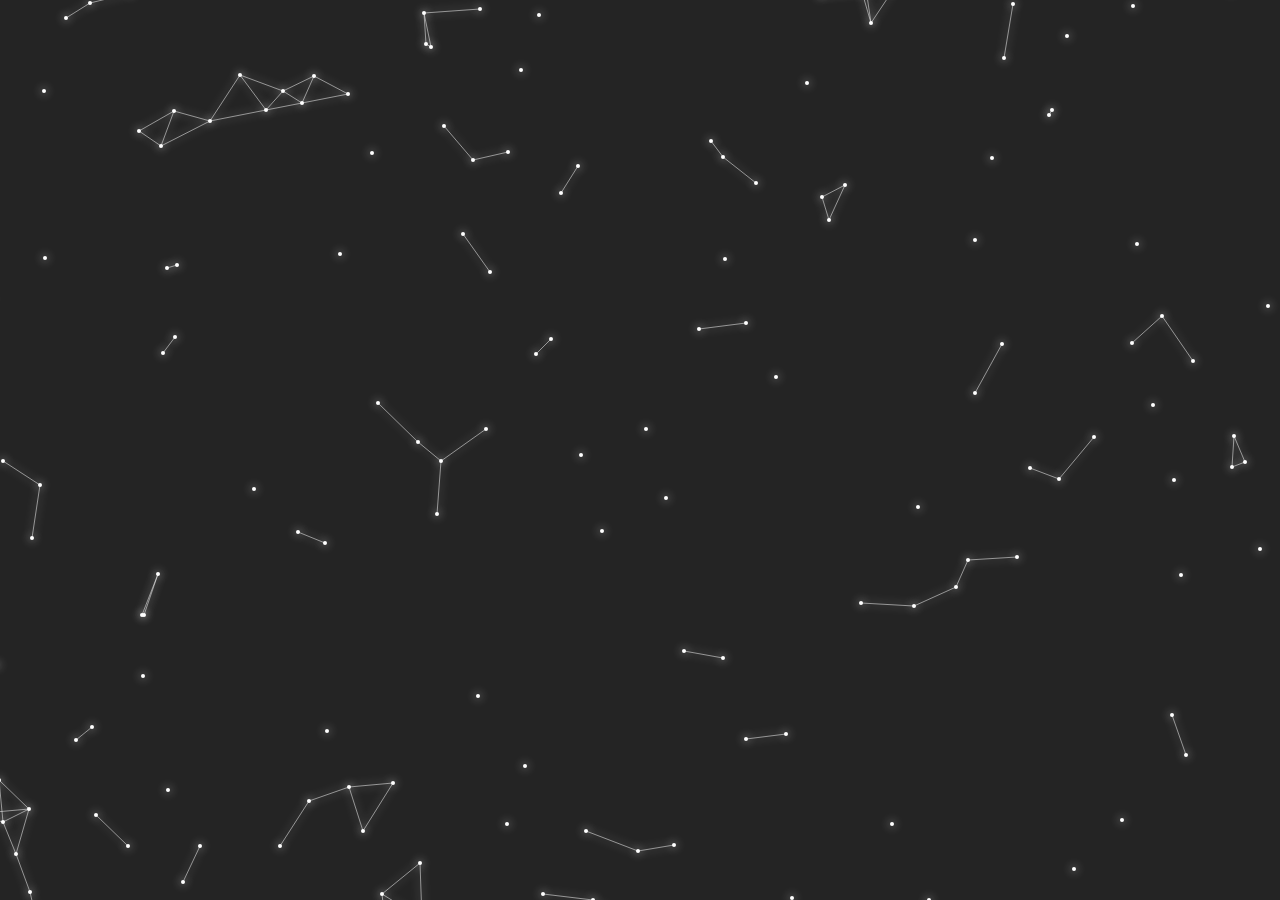
==== index.html @ ee818f88 "bug" ====
<!DOCTYPE html>
<html lang="en">
<html>
<head>
	<meta charset="utf-8">
	<title>Stars</title>

	<!--jquery_lib-->
	<script type="text/javascript" src="js/jquery-1.10.2.min.js">
	</script>

	<!--stars_bg-->
	<script type="text/javascript" src="js/stars_bg.js">
	</script>

	<!--css-->
	<link rel="stylesheet" type="text/css" href="css/bg.css">
</head>
<body id="canvas-container">
	<script>var bg=new stars_bg.background();</script>
</body>
</html>
---- css/bg.css ----
body{
	background-color: #242424;
}
*{
	margin:0;
	padding:0;
}
html,body{
	height:100%;
	width:100%;
}
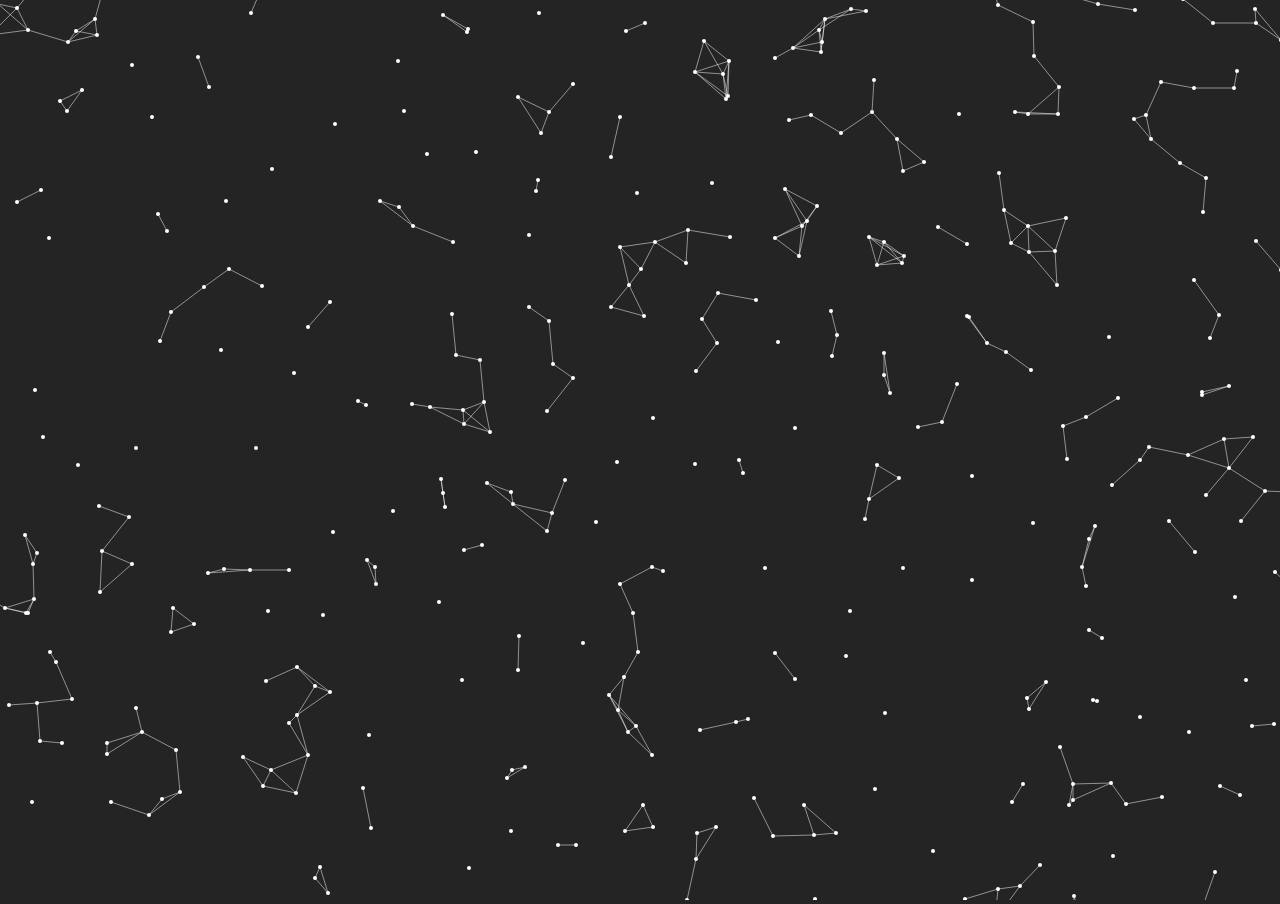
==== commit f640baa6: "鼠标事件" ====
--- a/index.html
+++ b/index.html
@@ -1,22 +1,17 @@
 <!DOCTYPE html>
-<html lang="en">
+<html lang="zh-CN">
 <html>
 <head>
 	<meta charset="utf-8">
 	<title>Stars</title>
 
-	<!--jquery_lib-->
-	<script type="text/javascript" src="js/jquery-1.10.2.min.js">
-	</script>
-
-	<!--stars_bg-->
-	<script type="text/javascript" src="js/stars_bg.js">
-	</script>
-
 	<!--css-->
 	<link rel="stylesheet" type="text/css" href="css/bg.css">
 </head>
-<body id="canvas-container">
-	<script>var bg=new stars_bg.background();</script>
+<body>
+	<canvas id="canvas"></canvas>
+	<!--star_bg-->
+	<script type="text/javascript" src="js/stars_bg.js">
+	</script>
 </body>
 </html>--- a/css/bg.css
+++ b/css/bg.css
@@ -1,4 +1,7 @@
 body{
+	overflow: hidden;
+	margin: 0;
+	padding: 0;
 	background-color: #242424;
 }
 *{
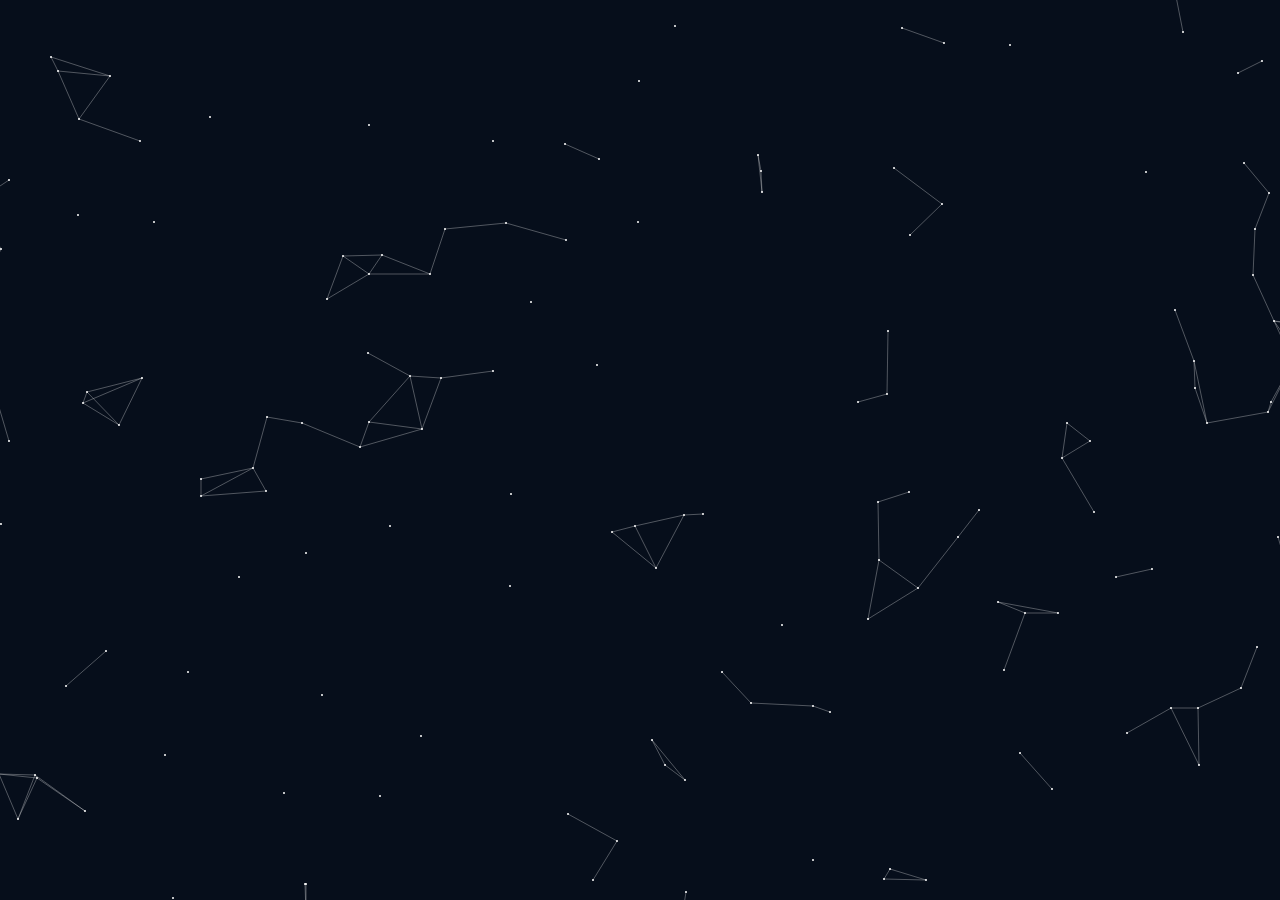
==== commit 295a6af1: "bg" ====
--- a/index.html
+++ b/index.html
@@ -9,9 +9,11 @@
 	<link rel="stylesheet" type="text/css" href="css/bg.css">
 </head>
 <body>
+
 	<canvas id="canvas"></canvas>
 	<!--star_bg-->
 	<script type="text/javascript" src="js/stars_bg.js">
 	</script>
+	
 </body>
 </html>--- a/css/bg.css
+++ b/css/bg.css
@@ -1,14 +1,15 @@
-body{
-	overflow: hidden;
-	margin: 0;
-	padding: 0;
-	background-color: #242424;
-}
 *{
 	margin:0;
 	padding:0;
 }
+body{
+	background-color: #060E1B;
+}
 html,body{
 	height:100%;
 	width:100%;
+}
+canvas{
+	position: fixed;
+	z-index: -20;
 }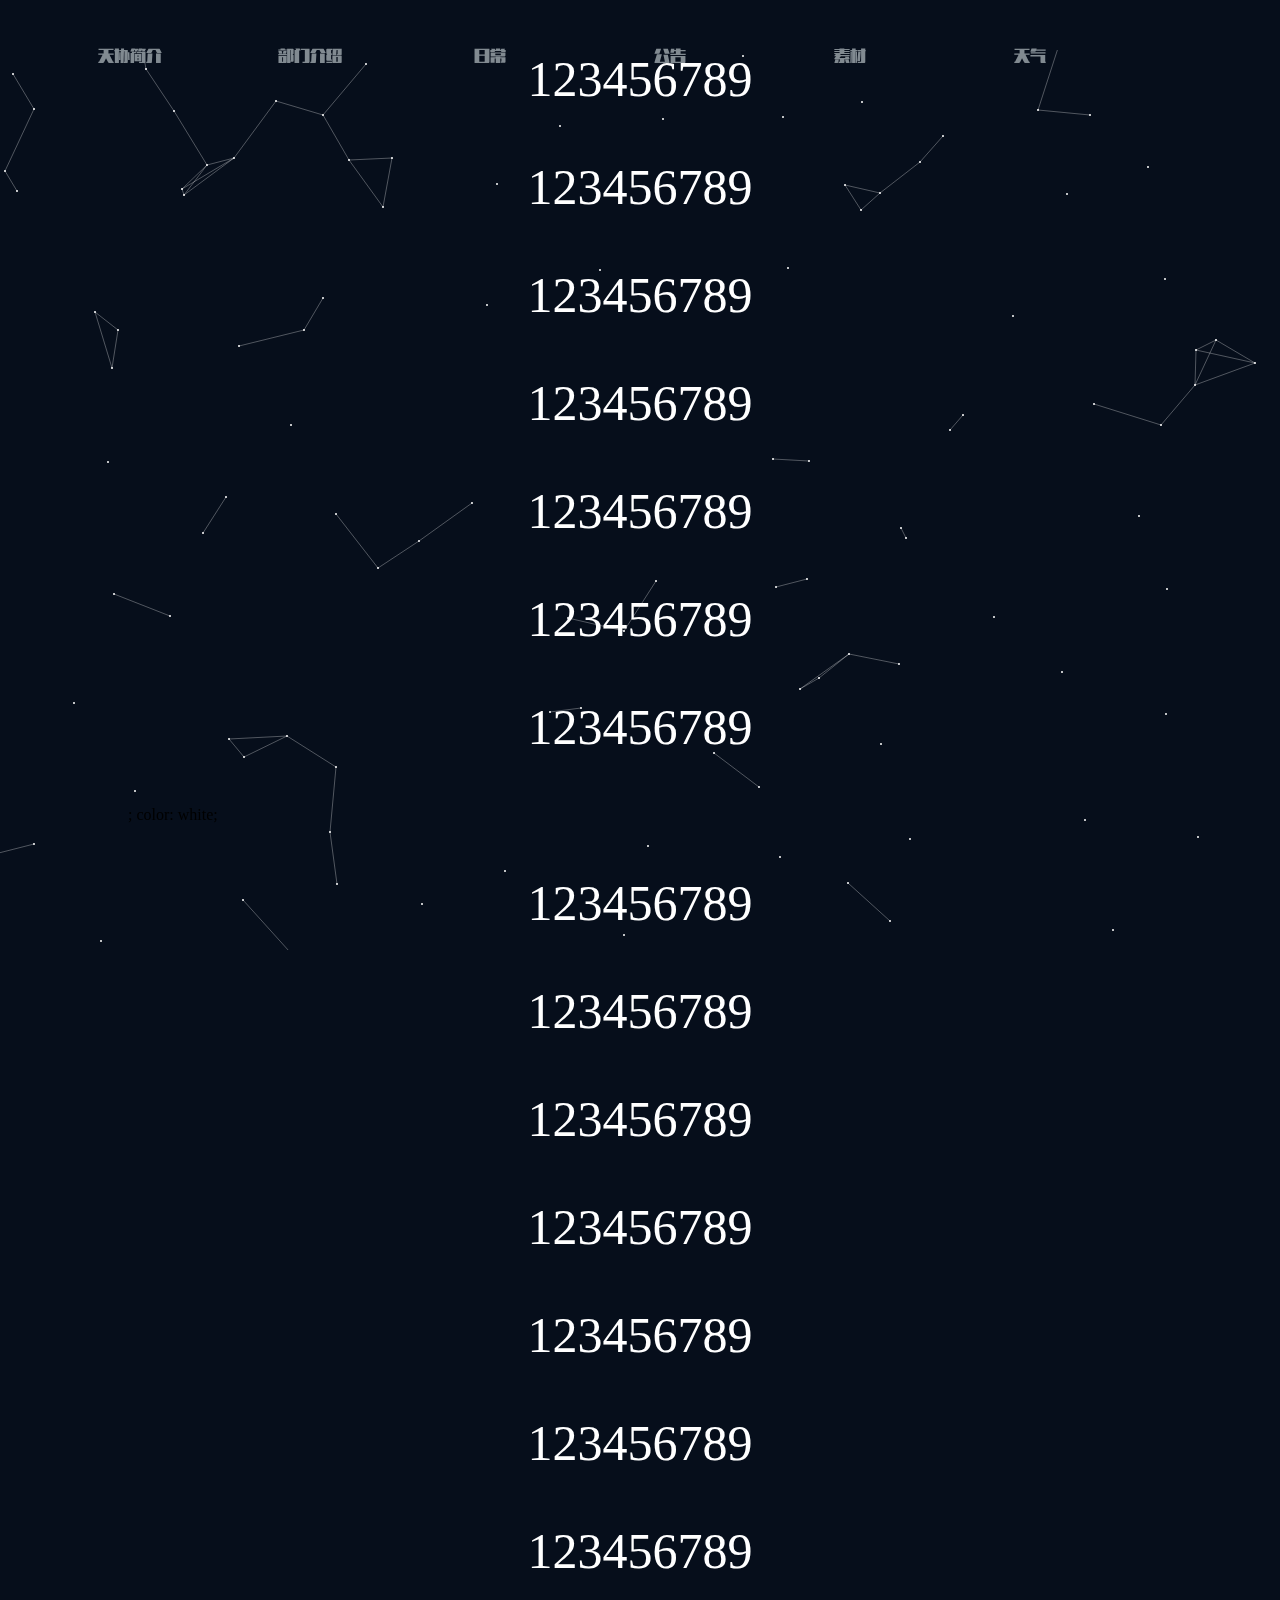
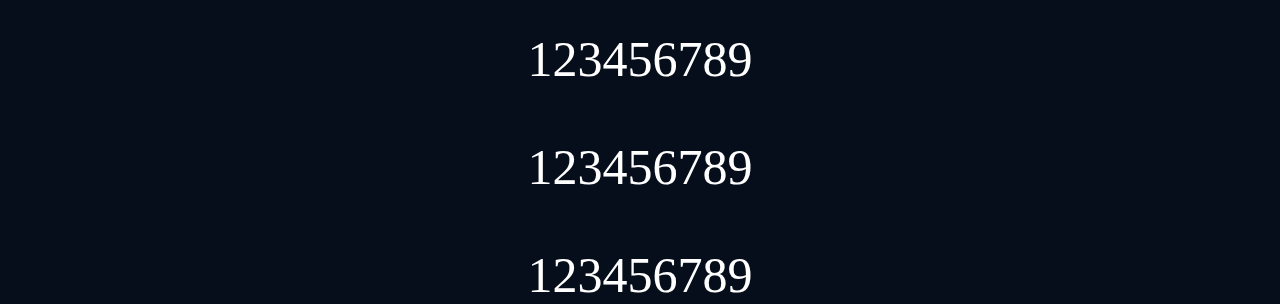
==== commit 37973924: "navbar and transform" ====
--- a/index.html
+++ b/index.html
@@ -5,15 +5,92 @@
 	<meta charset="utf-8">
 	<title>Stars</title>
 
+	<link rel="shortcut icon" href="pic/favicon.ico">
+
 	<!--css-->
 	<link rel="stylesheet" type="text/css" href="css/bg.css">
+	<link rel="stylesheet" type="text/css" href="css/navbar.css">
+
+	<script type="text/javascript" src="js/on_load.js"></script>
+
 </head>
-<body>
-
+<body onload="load()">
+	<script type="text/javascript" src="js/navbar_transform.js"></script>
+	
 	<canvas id="canvas"></canvas>
 	<!--star_bg-->
 	<script type="text/javascript" src="js/stars_bg.js">
 	</script>
+
+	<div id = "navbar">
+		<div class="brand">
+			
+		</div>
+		
+		<ul class="nav_menu">
+			<li class="nav_link"><a class="nav_a" href="#">天协简介</a></li>
+			<li class="nav_link"><a class="nav_a" href="#">部门介绍</a></li>
+			<li class="nav_link"><a class="nav_a" href="#">日常</a></li>
+			<li class="nav_link"><a class="nav_a" href="#">公告</a></li>
+			<li class="nav_link"><a class="nav_a" href="#">素材</a></li>
+			<li class="nav_link"><a class="nav_a" href="#">天气</a></li>
+			<li class="nav_link"><a class="nav_a" href="#">关于</a></li>
+		</ul>
+	</div>
+
+	<div style="top: 100px; height: 100vmax;margin-left: 10%; width: 80%;">
+		<p style="text-align: center; font-size: 50px; color: white;">
+			123456789
+		</p>
+		<p style="text-align: center; font-size: 50px; color: white;">
+			123456789
+		</p>
+		<p style="text-align: center; font-size: 50px; color: white;">
+			123456789
+		</p>
+		<p style="text-align: center; font-size: 50px; color: white;">
+			123456789
+		</p>
+		<p style="text-align: center; font-size: 50px; color: white;">
+			123456789
+		</p>
+		<p style="text-align: center; font-size: 50px; color: white;">
+			123456789
+		</p>
+		<p style="text-align: center; font-size: 50px; color: white;">
+			123456789
+		</p>; color: white;
+		<p style="text-align: center; font-size: 50px; color: white;">
+			123456789
+		</p>
+		<p style="text-align: center; font-size: 50px; color: white;">
+			123456789
+		</p>
+		<p style="text-align: center; font-size: 50px; color: white;">
+			123456789
+		</p>
+		<p style="text-align: center; font-size: 50px; color: white;">
+			123456789
+		</p>
+		<p style="text-align: center; font-size: 50px; color: white;">
+			123456789
+		</p>
+		<p style="text-align: center; font-size: 50px; color: white;">
+			123456789
+		</p>
+		<p style="text-align: center; font-size: 50px; color: white;">
+			123456789
+		</p>
+		<p style="text-align: center; font-size: 50px; color: white;">
+			123456789
+		</p>
+		<p style="text-align: center; font-size: 50px; color: white;">
+			123456789
+		</p>
+		<p style="text-align: center; font-size: 50px; color: white;">
+			123456789
+		</p>
+	</div>
 	
 </body>
 </html>--- a/css/bg.css
+++ b/css/bg.css
@@ -1,15 +1,13 @@
-*{
-	margin:0;
-	padding:0;
-}
 body{
 	background-color: #060E1B;
 }
 html,body{
+	margin: 0;
 	height:100%;
 	width:100%;
 }
 canvas{
+	overflow: hidden;
 	position: fixed;
 	z-index: -20;
 }--- a/css/navbar.css
+++ b/css/navbar.css
@@ -0,0 +1,45 @@
+#navbar{			/*navbar<->header*/
+	width: 100%;
+	height: 14vh;
+	position: fixed;
+	top: 0px;
+	overflow: hidden;
+}
+.brand{
+	display:none;
+	float: left;
+	height: 100%;
+}
+@font-face { 
+	font-family: nav-font; 
+	src: url('font/nav-font.ttf'); 
+} 
+.brand img{
+	position: relative;
+	padding-top: 10%;
+	height: 80%;
+}
+.nav_menu{
+	margin: 0 auto;
+	display: block;
+	float: right;
+	height: 100%;
+}
+.nav_link{
+	display: block;
+	float: left;
+	height: 100%;
+	width: 20vh;
+	overflow: hidden;
+	text-align: center;
+}
+.nav_a{
+	display: block;
+	margin-top: 25%;
+	text-decoration: none;
+	color: #818A91;
+	font-family: nav-font;
+}
+li a:hover{
+	color: rgba(255,255,255,0.9);
+}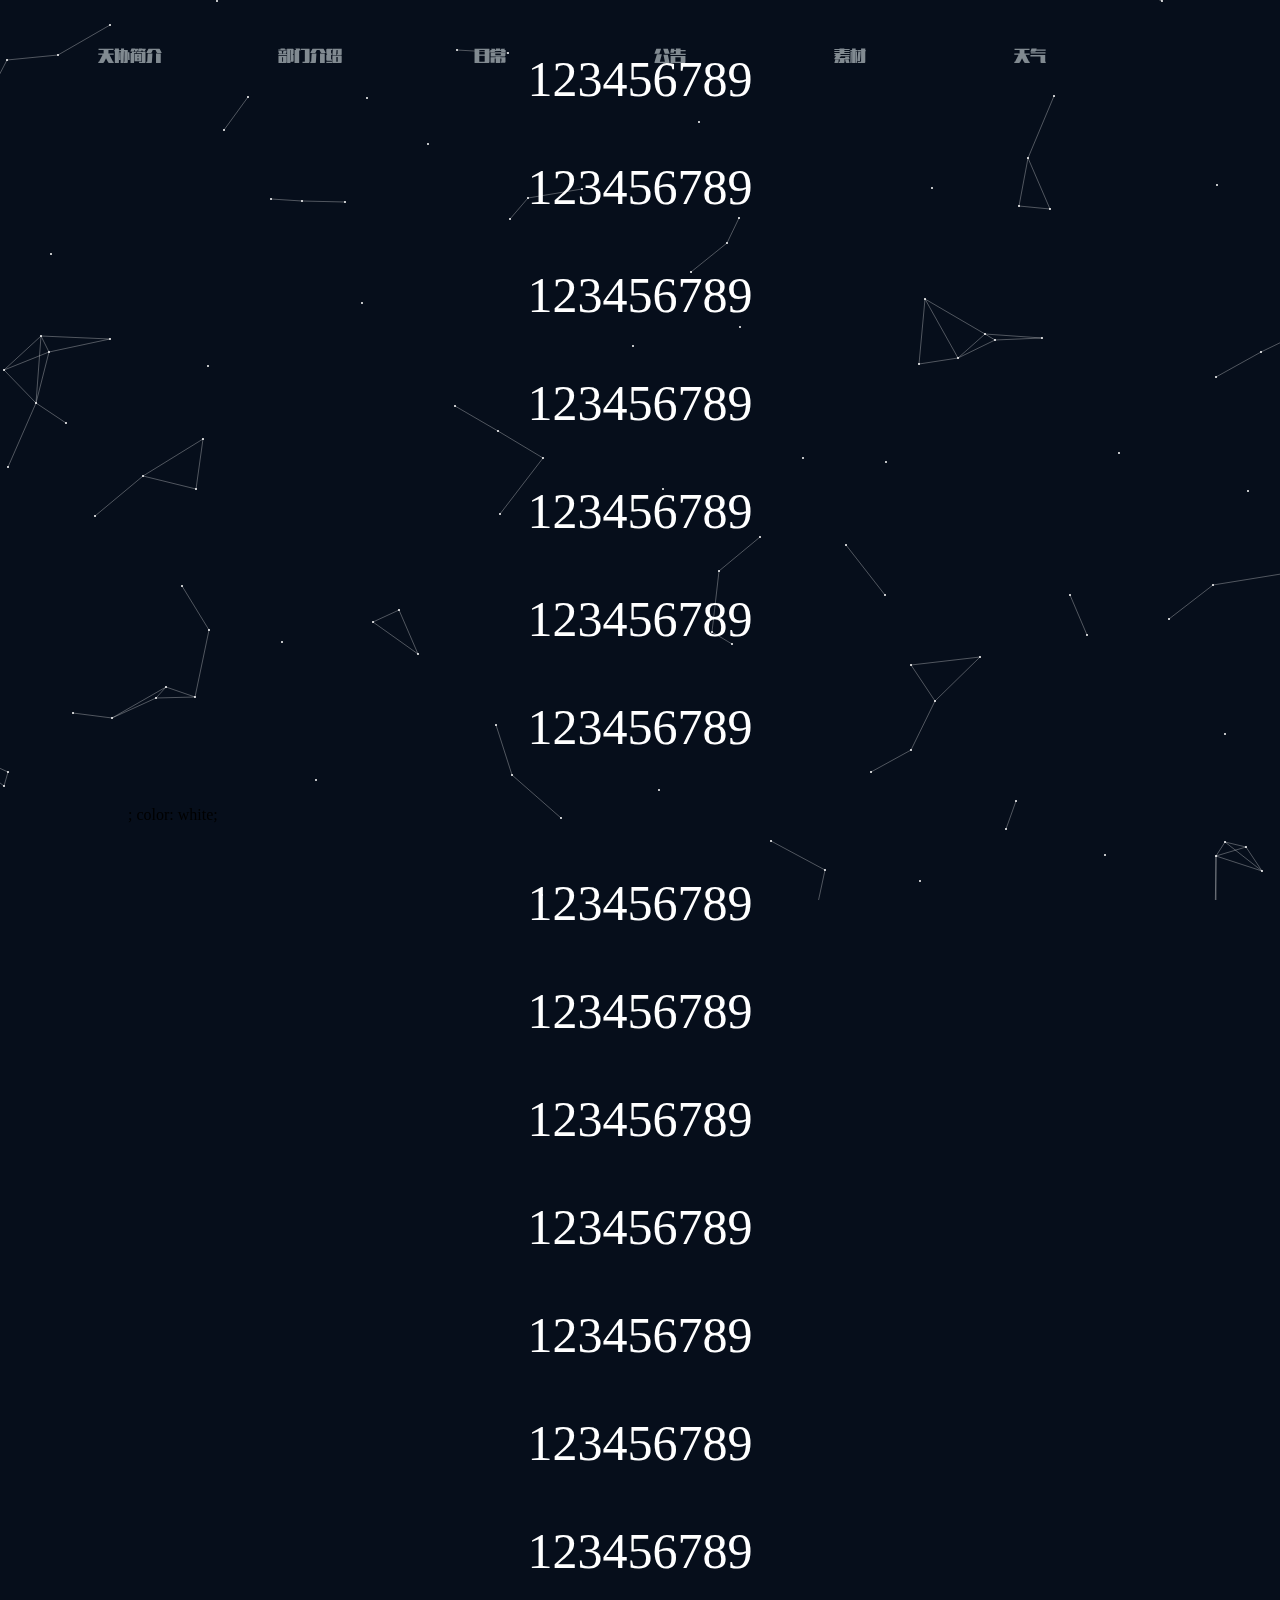
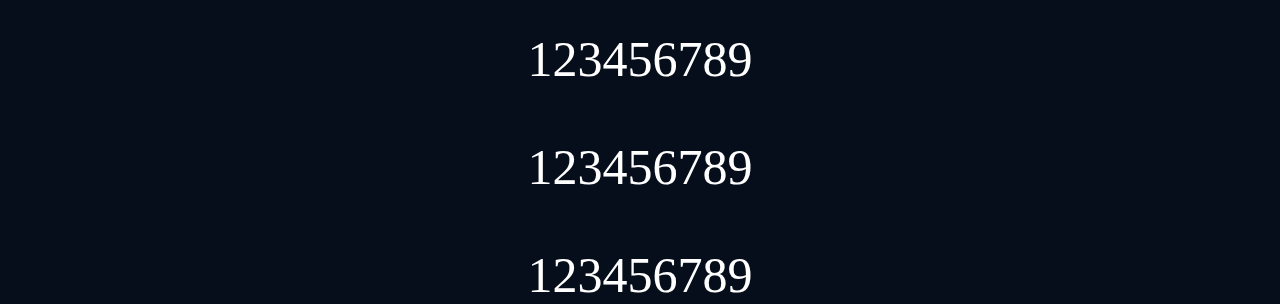
==== commit e463afec: "精准获得滚轮位置" ====
--- a/index.html
+++ b/index.html
@@ -10,11 +10,10 @@
 	<!--css-->
 	<link rel="stylesheet" type="text/css" href="css/bg.css">
 	<link rel="stylesheet" type="text/css" href="css/navbar.css">
-
-	<script type="text/javascript" src="js/on_load.js"></script>
+	<script type="text/javascript" src = "js/slider.js"></script>
 
 </head>
-<body onload="load()">
+<body onscroll="scroll()">
 	<script type="text/javascript" src="js/navbar_transform.js"></script>
 	
 	<canvas id="canvas"></canvas>
--- a/css/bg.css
+++ b/css/bg.css
@@ -2,7 +2,8 @@
 	background-color: #060E1B;
 }
 html,body{
-	margin: 0;
+	top: 0;
+	margin: 0 auto;
 	height:100%;
 	width:100%;
 }
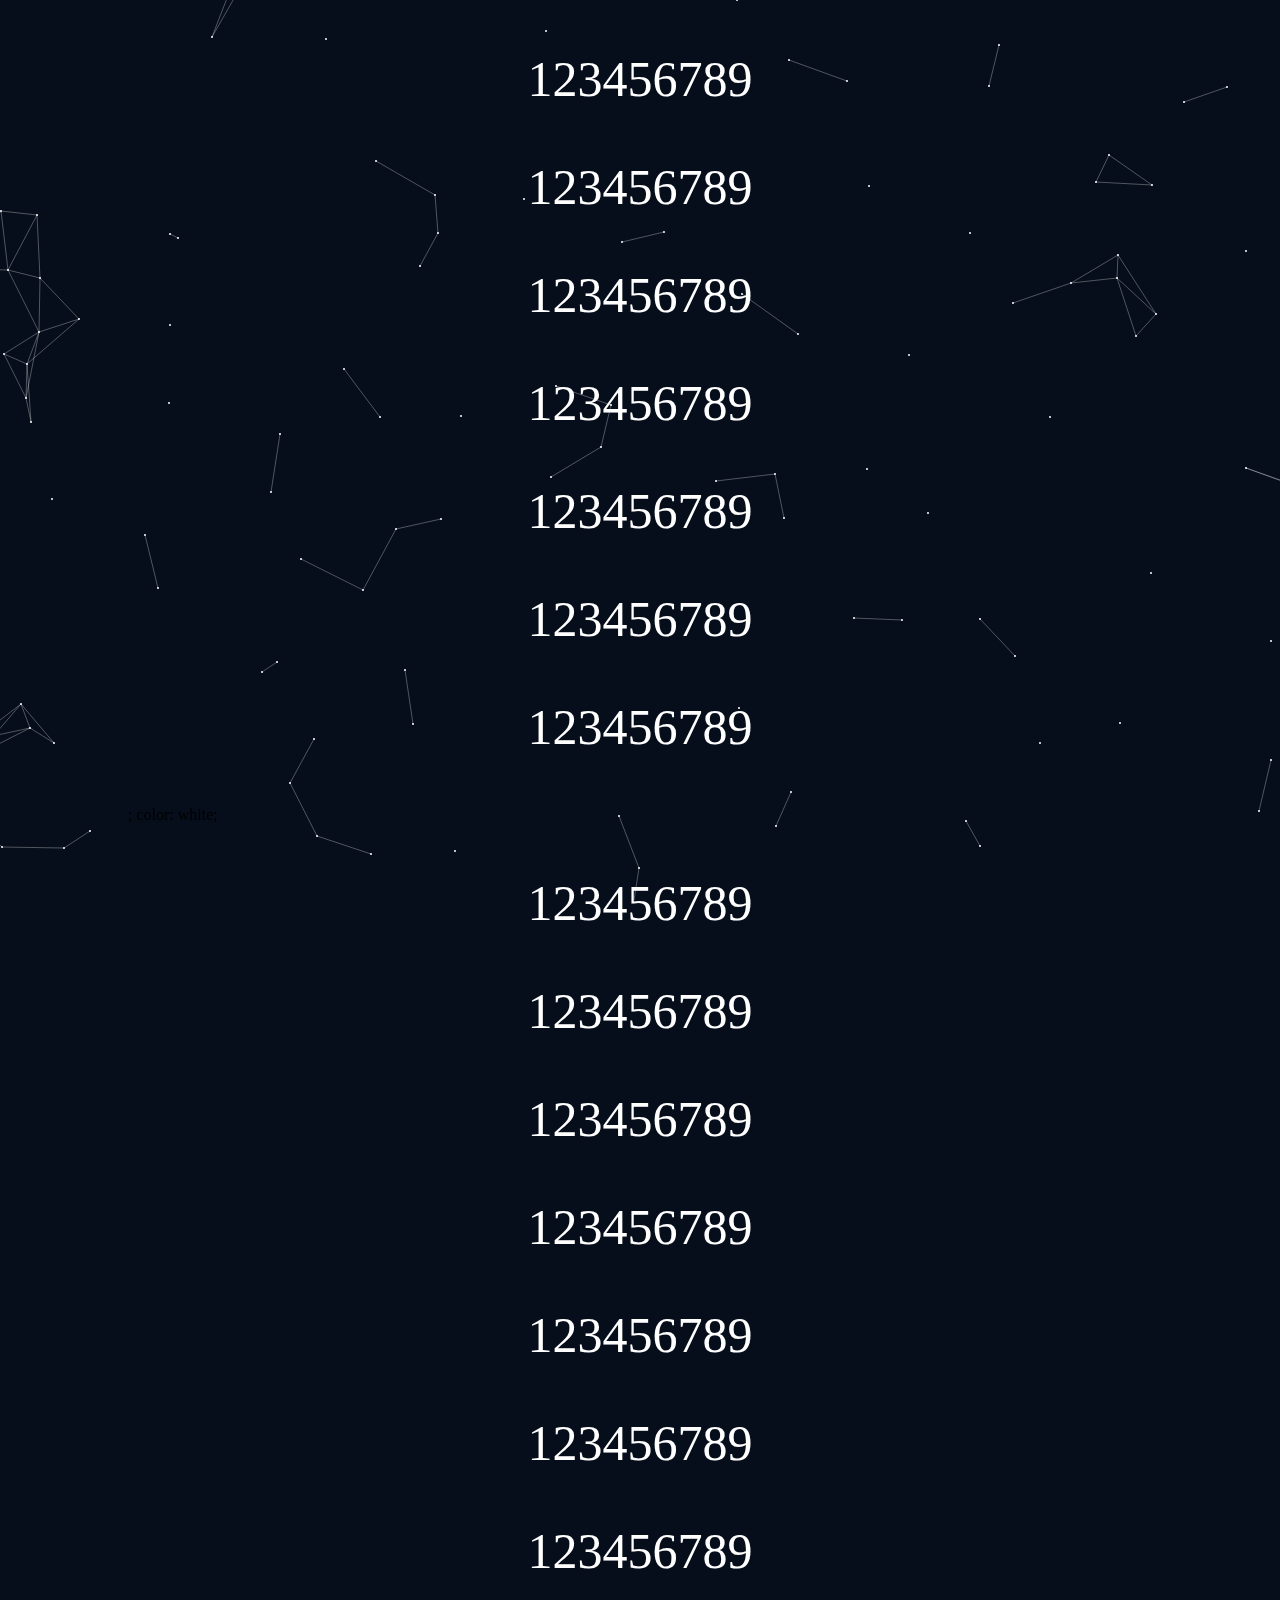
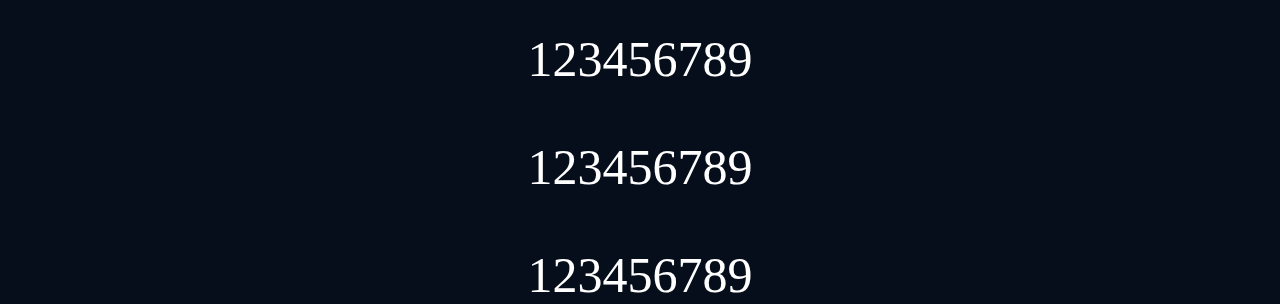
==== commit 5933a634: "add navbar transform" ====
--- a/index.html
+++ b/index.html
@@ -10,11 +10,10 @@
 	<!--css-->
 	<link rel="stylesheet" type="text/css" href="css/bg.css">
 	<link rel="stylesheet" type="text/css" href="css/navbar.css">
-	<script type="text/javascript" src = "js/slider.js"></script>
+	<script type="text/javascript" src="js/mousewheel.js"></script>
 
 </head>
-<body onscroll="scroll()">
-	<script type="text/javascript" src="js/navbar_transform.js"></script>
+<body onscroll="scroll()" onload="load()">
 	
 	<canvas id="canvas"></canvas>
 	<!--star_bg-->
@@ -22,18 +21,20 @@
 	</script>
 
 	<div id = "navbar">
-		<div class="brand">
-			
+		<div id="brand">
+			<img src="pic/icon.png">
 		</div>
 		
 		<ul class="nav_menu">
-			<li class="nav_link"><a class="nav_a" href="#">天协简介</a></li>
-			<li class="nav_link"><a class="nav_a" href="#">部门介绍</a></li>
-			<li class="nav_link"><a class="nav_a" href="#">日常</a></li>
-			<li class="nav_link"><a class="nav_a" href="#">公告</a></li>
-			<li class="nav_link"><a class="nav_a" href="#">素材</a></li>
-			<li class="nav_link"><a class="nav_a" href="#">天气</a></li>
-			<li class="nav_link"><a class="nav_a" href="#">关于</a></li>
+			<div id="nav_lb">
+				<li class="nav_link"><a class="nav_a" href="#">天协简介</a></li>
+				<li class="nav_link"><a class="nav_a" href="#">部门介绍</a></li>
+				<li class="nav_link"><a class="nav_a" href="#">日常</a></li>
+				<li class="nav_link"><a class="nav_a" href="#">公告</a></li>
+				<li class="nav_link"><a class="nav_a" href="#">素材</a></li>
+				<li class="nav_link"><a class="nav_a" href="#">天气</a></li>
+				<li class="nav_link"><a class="nav_a" href="#">关于</a></li>
+			</div>	
 		</ul>
 	</div>
 
--- a/css/navbar.css
+++ b/css/navbar.css
@@ -1,20 +1,26 @@
 #navbar{			/*navbar<->header*/
 	width: 100%;
-	height: 14vh;
+	height: 10vh;
 	position: fixed;
 	top: 0px;
 	overflow: hidden;
 }
-.brand{
-	display:none;
+#brand{
+	display: block;
+	opacity: 0;
 	float: left;
+	padding-left: 14%;
 	height: 100%;
 }
 @font-face { 
 	font-family: nav-font; 
 	src: url('font/nav-font.ttf'); 
-} 
-.brand img{
+}
+#nav_lb{
+	display: block;
+	padding-top: 4vh;
+}
+#brand img{
 	position: relative;
 	padding-top: 10%;
 	height: 80%;
@@ -35,11 +41,33 @@
 }
 .nav_a{
 	display: block;
-	margin-top: 25%;
 	text-decoration: none;
 	color: #818A91;
 	font-family: nav-font;
 }
-li a:hover{
-	color: rgba(255,255,255,0.9);
+@keyframes nav_shrink{
+	from {height: 10vh;}
+	to {height: 8vh;
+		background-color: #242244;}
+}
+@keyframes nav_expand{
+	from {height: 8vh;
+		background-color: #242244;}
+	to {height: 10vh;}
+}
+@keyframes a_down{
+	from {padding-top: 4vh;}
+	to {padding-top: 3vh;}
+}
+@keyframes a_up{
+	from {padding-top: 3vh;}
+	to {padding-top: 4vh;}
+}
+@keyframes icon_in{
+	from{opacity: 0;}
+	to{opacity: 1;}
+}
+@keyframes icon_out{
+	from{opacity: 1;}
+	to{opacity: 0;}
 }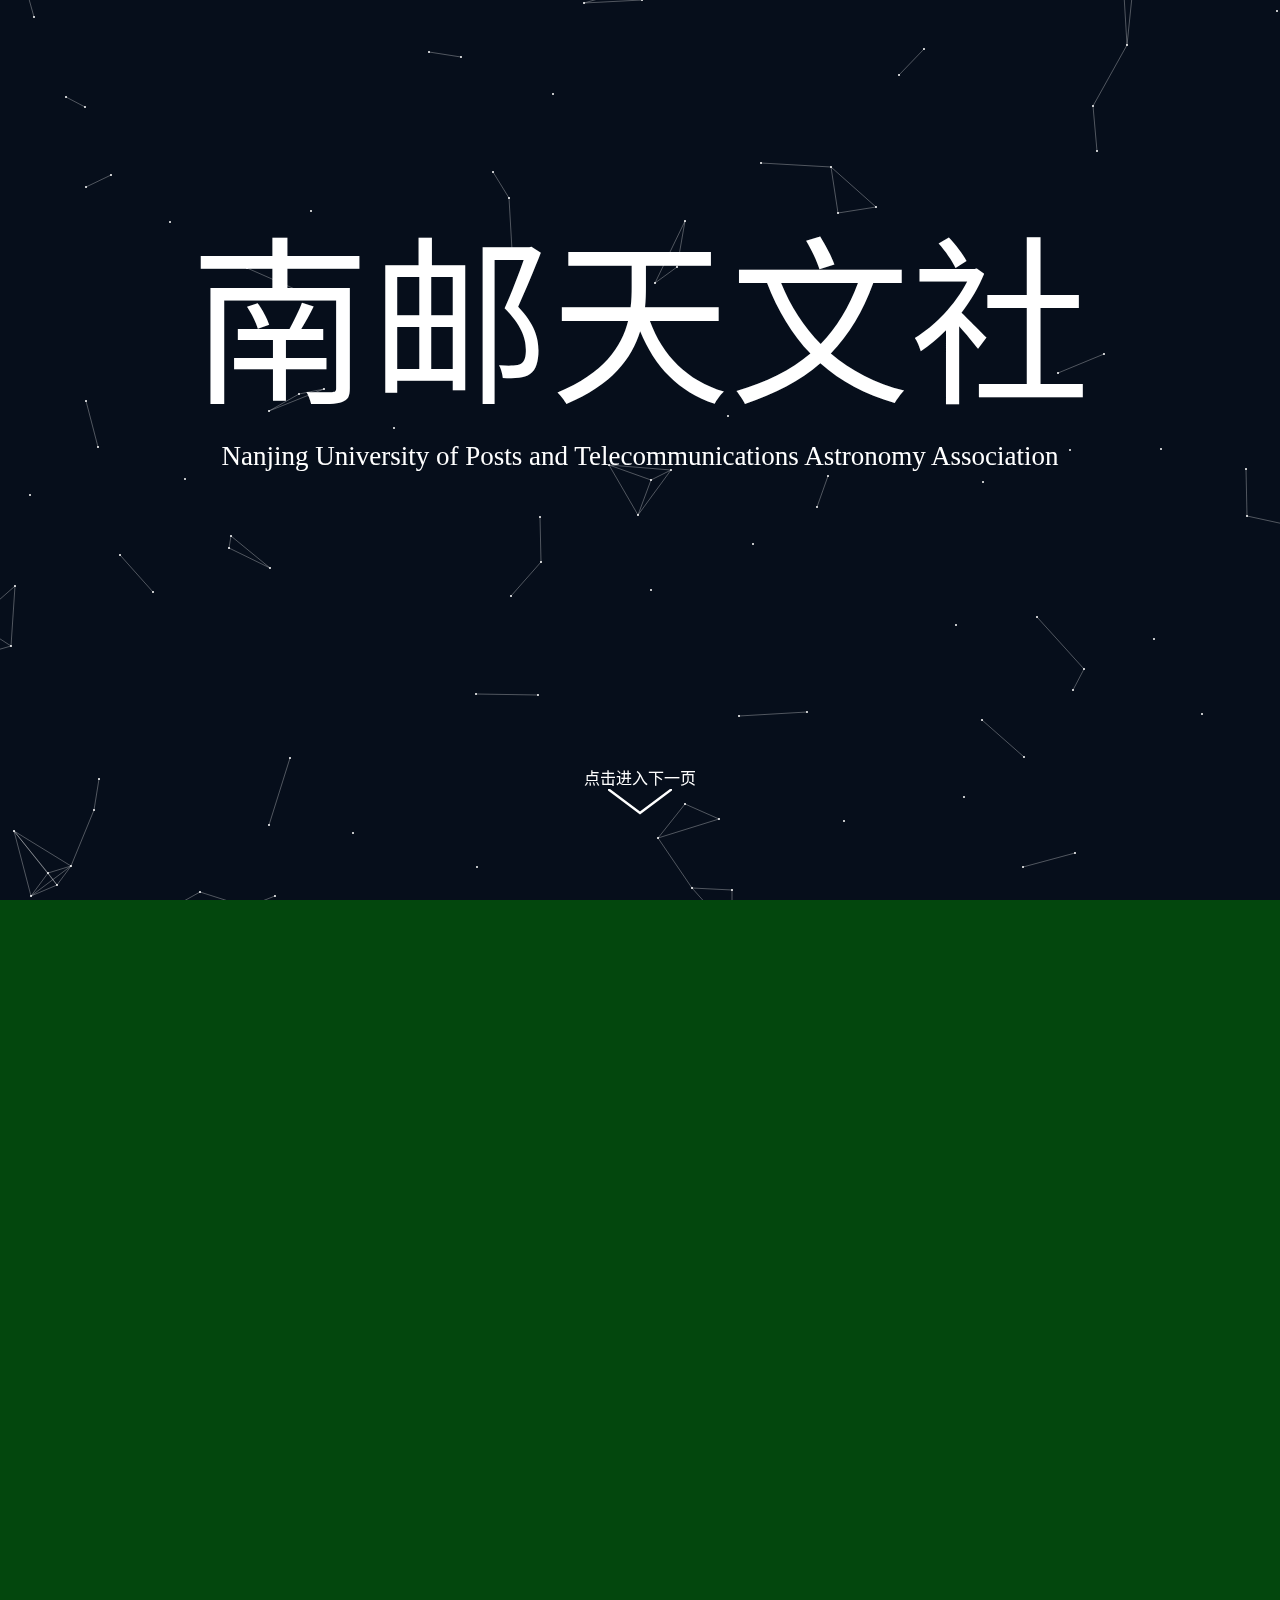
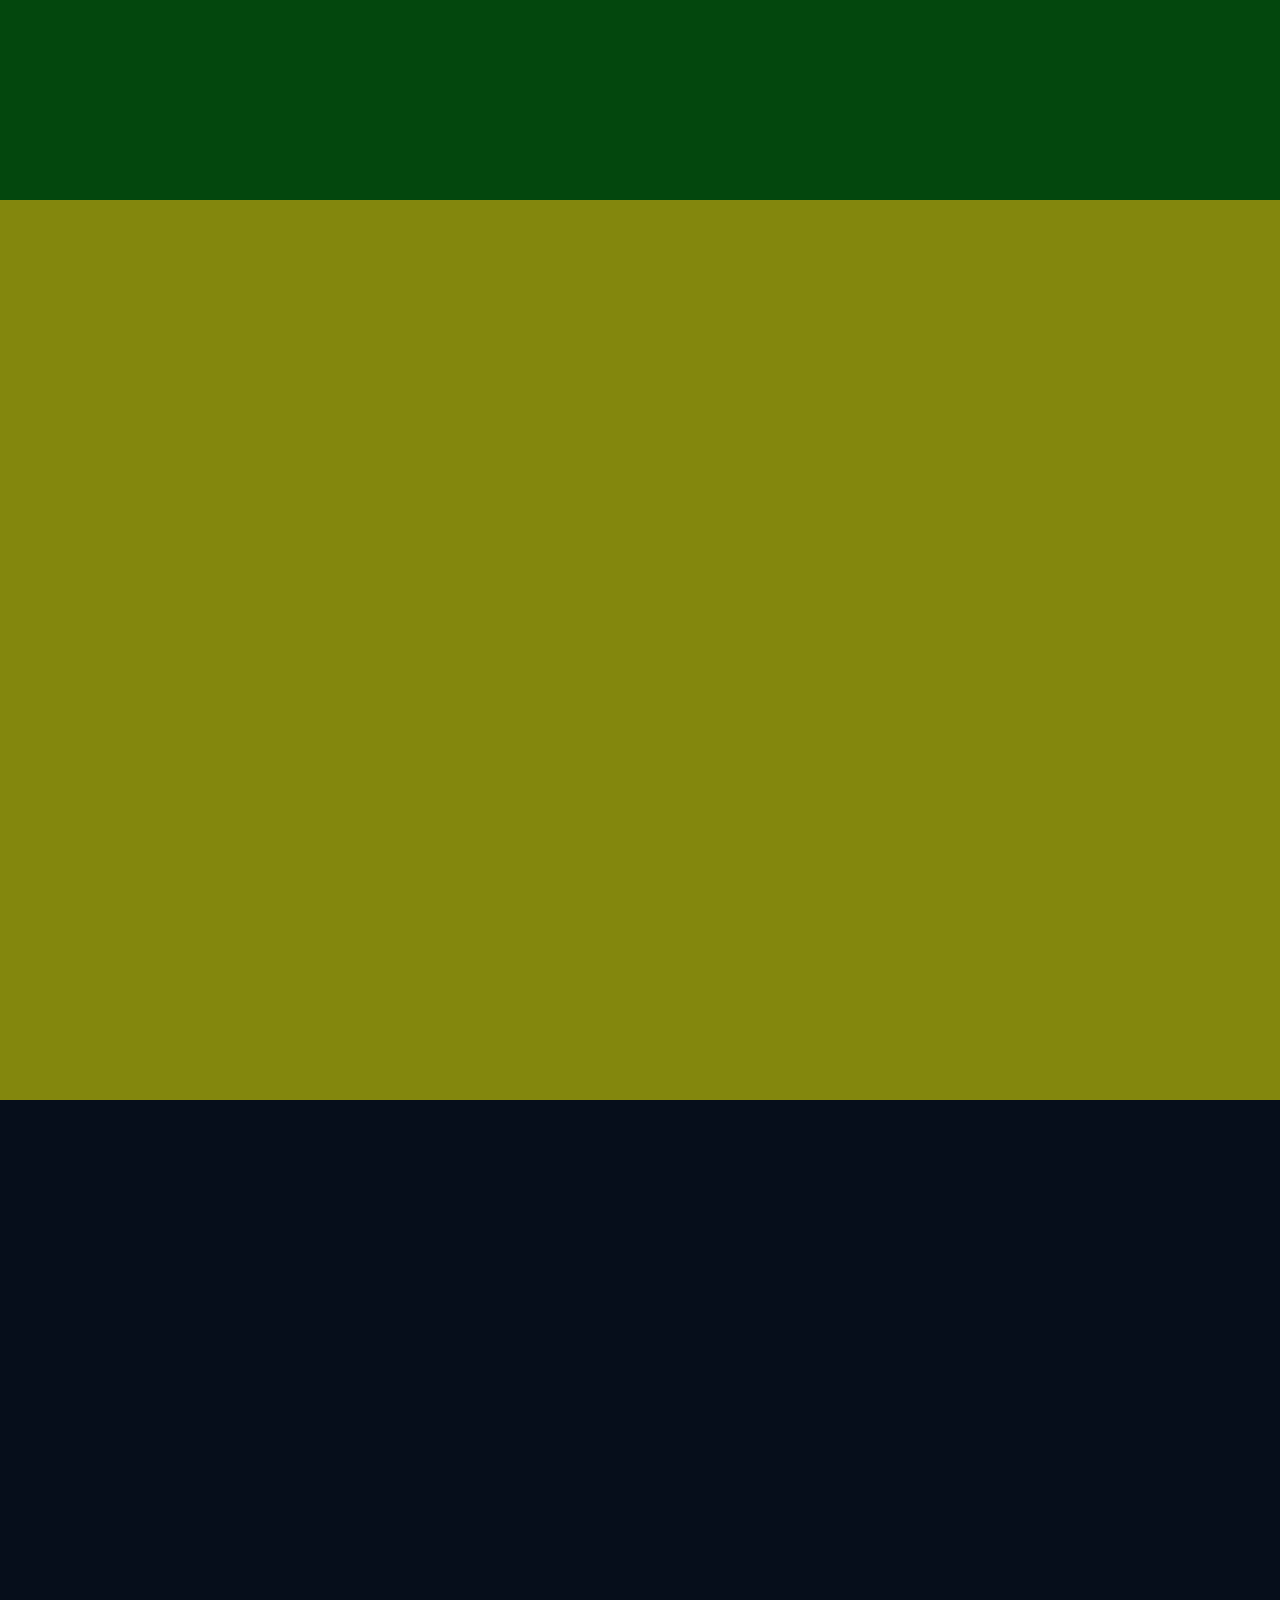
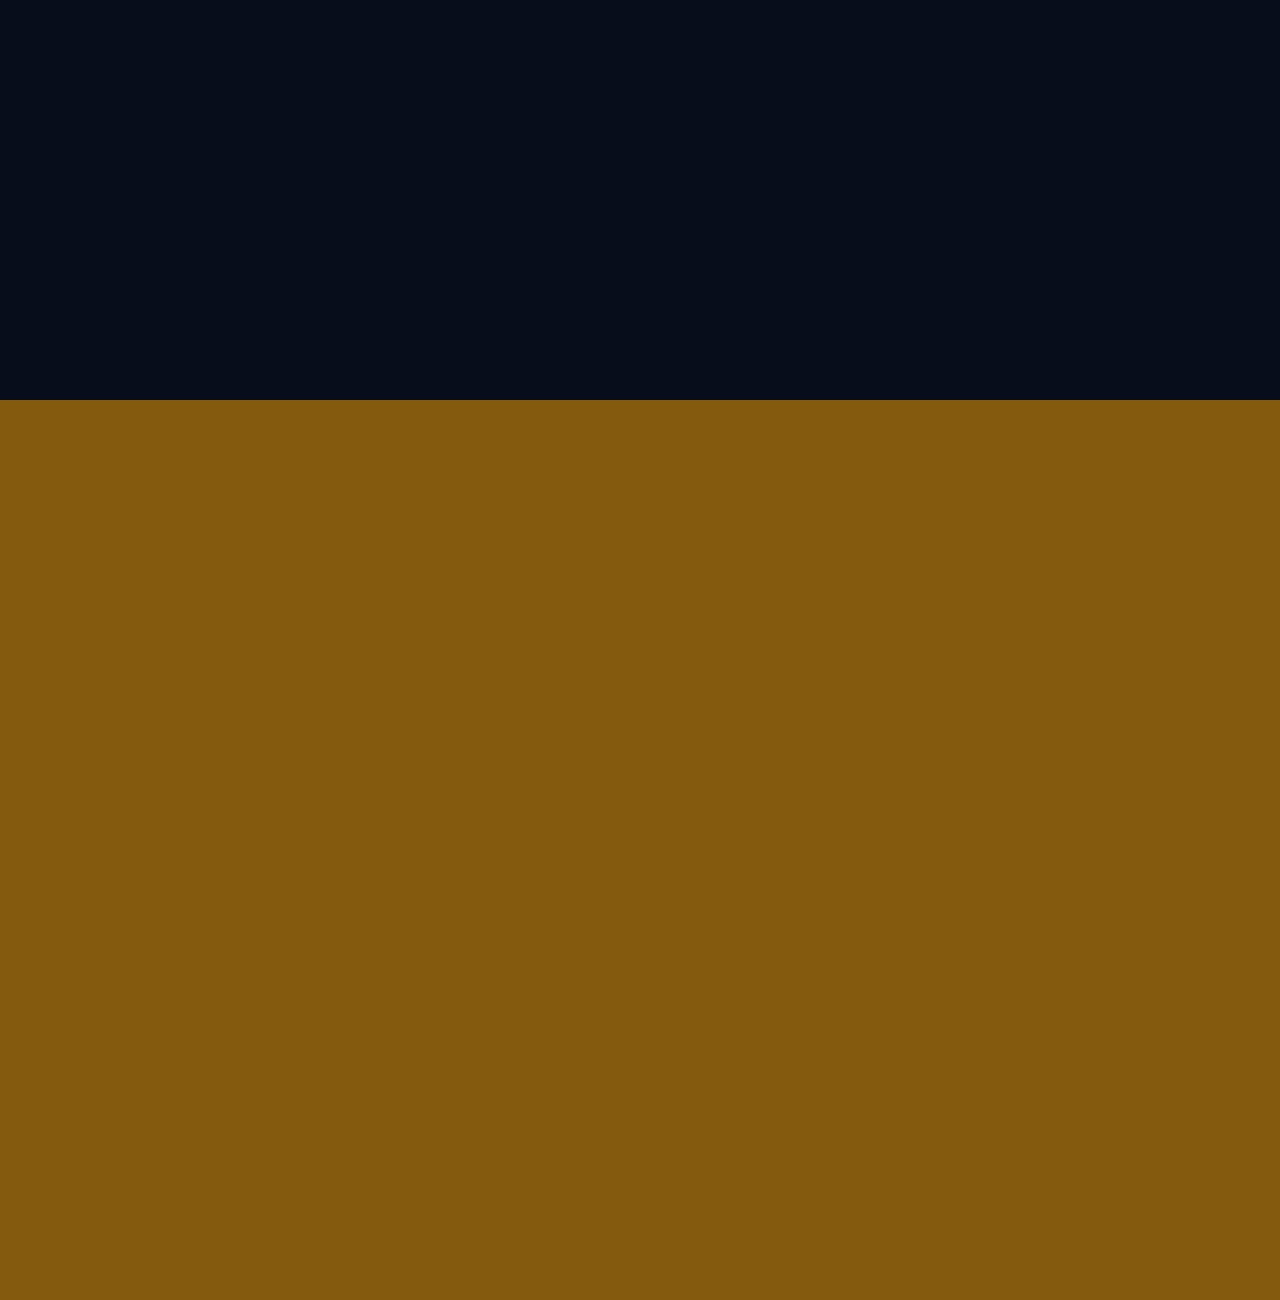
==== commit f73c61b8: "update" ====
--- a/index.html
+++ b/index.html
@@ -10,6 +10,7 @@
 	<!--css-->
 	<link rel="stylesheet" type="text/css" href="css/bg.css">
 	<link rel="stylesheet" type="text/css" href="css/navbar.css">
+	<link rel="stylesheet" type="text/css" href="css/block.css">
 	<script type="text/javascript" src="js/mousewheel.js"></script>
 
 </head>
@@ -37,60 +38,27 @@
 			</div>	
 		</ul>
 	</div>
-
-	<div style="top: 100px; height: 100vmax;margin-left: 10%; width: 80%;">
-		<p style="text-align: center; font-size: 50px; color: white;">
-			123456789
-		</p>
-		<p style="text-align: center; font-size: 50px; color: white;">
-			123456789
-		</p>
-		<p style="text-align: center; font-size: 50px; color: white;">
-			123456789
-		</p>
-		<p style="text-align: center; font-size: 50px; color: white;">
-			123456789
-		</p>
-		<p style="text-align: center; font-size: 50px; color: white;">
-			123456789
-		</p>
-		<p style="text-align: center; font-size: 50px; color: white;">
-			123456789
-		</p>
-		<p style="text-align: center; font-size: 50px; color: white;">
-			123456789
-		</p>; color: white;
-		<p style="text-align: center; font-size: 50px; color: white;">
-			123456789
-		</p>
-		<p style="text-align: center; font-size: 50px; color: white;">
-			123456789
-		</p>
-		<p style="text-align: center; font-size: 50px; color: white;">
-			123456789
-		</p>
-		<p style="text-align: center; font-size: 50px; color: white;">
-			123456789
-		</p>
-		<p style="text-align: center; font-size: 50px; color: white;">
-			123456789
-		</p>
-		<p style="text-align: center; font-size: 50px; color: white;">
-			123456789
-		</p>
-		<p style="text-align: center; font-size: 50px; color: white;">
-			123456789
-		</p>
-		<p style="text-align: center; font-size: 50px; color: white;">
-			123456789
-		</p>
-		<p style="text-align: center; font-size: 50px; color: white;">
-			123456789
-		</p>
-		<p style="text-align: center; font-size: 50px; color: white;">
-			123456789
-		</p>
+	<div class="block">
+		<div id="pg_1_title">
+			<div class="pg_1_ch">
+				南邮天文社
+			</div>
+			<div class="pg_1_eng">
+				Nanjing University of Posts and Telecommunications Astronomy Association
+			</div>
+			
+		</div>
+		
+		<div class="pg_1_ani">
+			<span>
+				点击进入下一页
+			</span>
+			<img src="pic/arrow.svg">
+		</div>
 	</div>
-	
+	<div class="block" style="background-color: green;opacity: 0.5"></div>
+	<div class="block" style="background-color: yellow;opacity: 0.5"></div>
+	<div class="block"></div>
+	<div class="block" style="background-color: orange;opacity: 0.5"></div>
 </body>
 </html>--- a/css/navbar.css
+++ b/css/navbar.css
@@ -4,6 +4,7 @@
 	position: fixed;
 	top: 0px;
 	overflow: hidden;
+	z-index: 100;
 }
 #brand{
 	display: block;
@@ -45,14 +46,17 @@
 	color: #818A91;
 	font-family: nav-font;
 }
+a:hover{
+	color: white;
+}
 @keyframes nav_shrink{
 	from {height: 10vh;}
 	to {height: 8vh;
-		background-color: #242244;}
+		background-color: #18263D;}
 }
 @keyframes nav_expand{
 	from {height: 8vh;
-		background-color: #242244;}
+		background-color: #18263D;}
 	to {height: 10vh;}
 }
 @keyframes a_down{
--- a/css/block.css
+++ b/css/block.css
@@ -0,0 +1,63 @@
+.block{
+	display: block;
+	margin: 0 auto;
+	width: 100%;
+	height: 100vh;
+}
+@font-face { 
+	font-family: title-font; 
+	src: url('font/title-font.otf'); 
+}
+#pg_1_title{
+	width: 100%;
+	display: block;
+	height: 60vh;
+	padding-top: 20vh;
+	font-family: title-font;
+	color: white;
+	text-align: center;
+}
+.pg_1_ch{
+	width: 100%;
+	display: block;
+	font-size: 20vh;
+}
+.pg_1_eng{
+	width: 100%;
+	display: block;
+	font-size: 3vh;
+}
+.pg_1_ani{
+	cursor: pointer;
+	position:relative;
+	display: block;
+	width: 10%;
+	padding-top: 5vh;
+	padding-bottom: 5vh;
+	padding-right: 45%;
+	padding-left: 45%;
+	height: 10vh;
+}
+.pg_1_ani img{
+	display: block;
+	width: 50%;
+	animation: arrow 1s infinite;
+	padding-left: 25%;
+	padding-right: 25%;
+}
+
+.pg_1_ani span{
+	font-family: title-font;
+	display: block;
+	width:90%;
+	padding-left:5%;
+	padding-right: 5%;
+	color: white;
+	font-size: 10;
+	text-align: center;
+}
+
+@keyframes arrow{
+	from{padding-top: 10%; opacity: 0;}
+	to{padding-top: 20%; opacity: 1;}
+}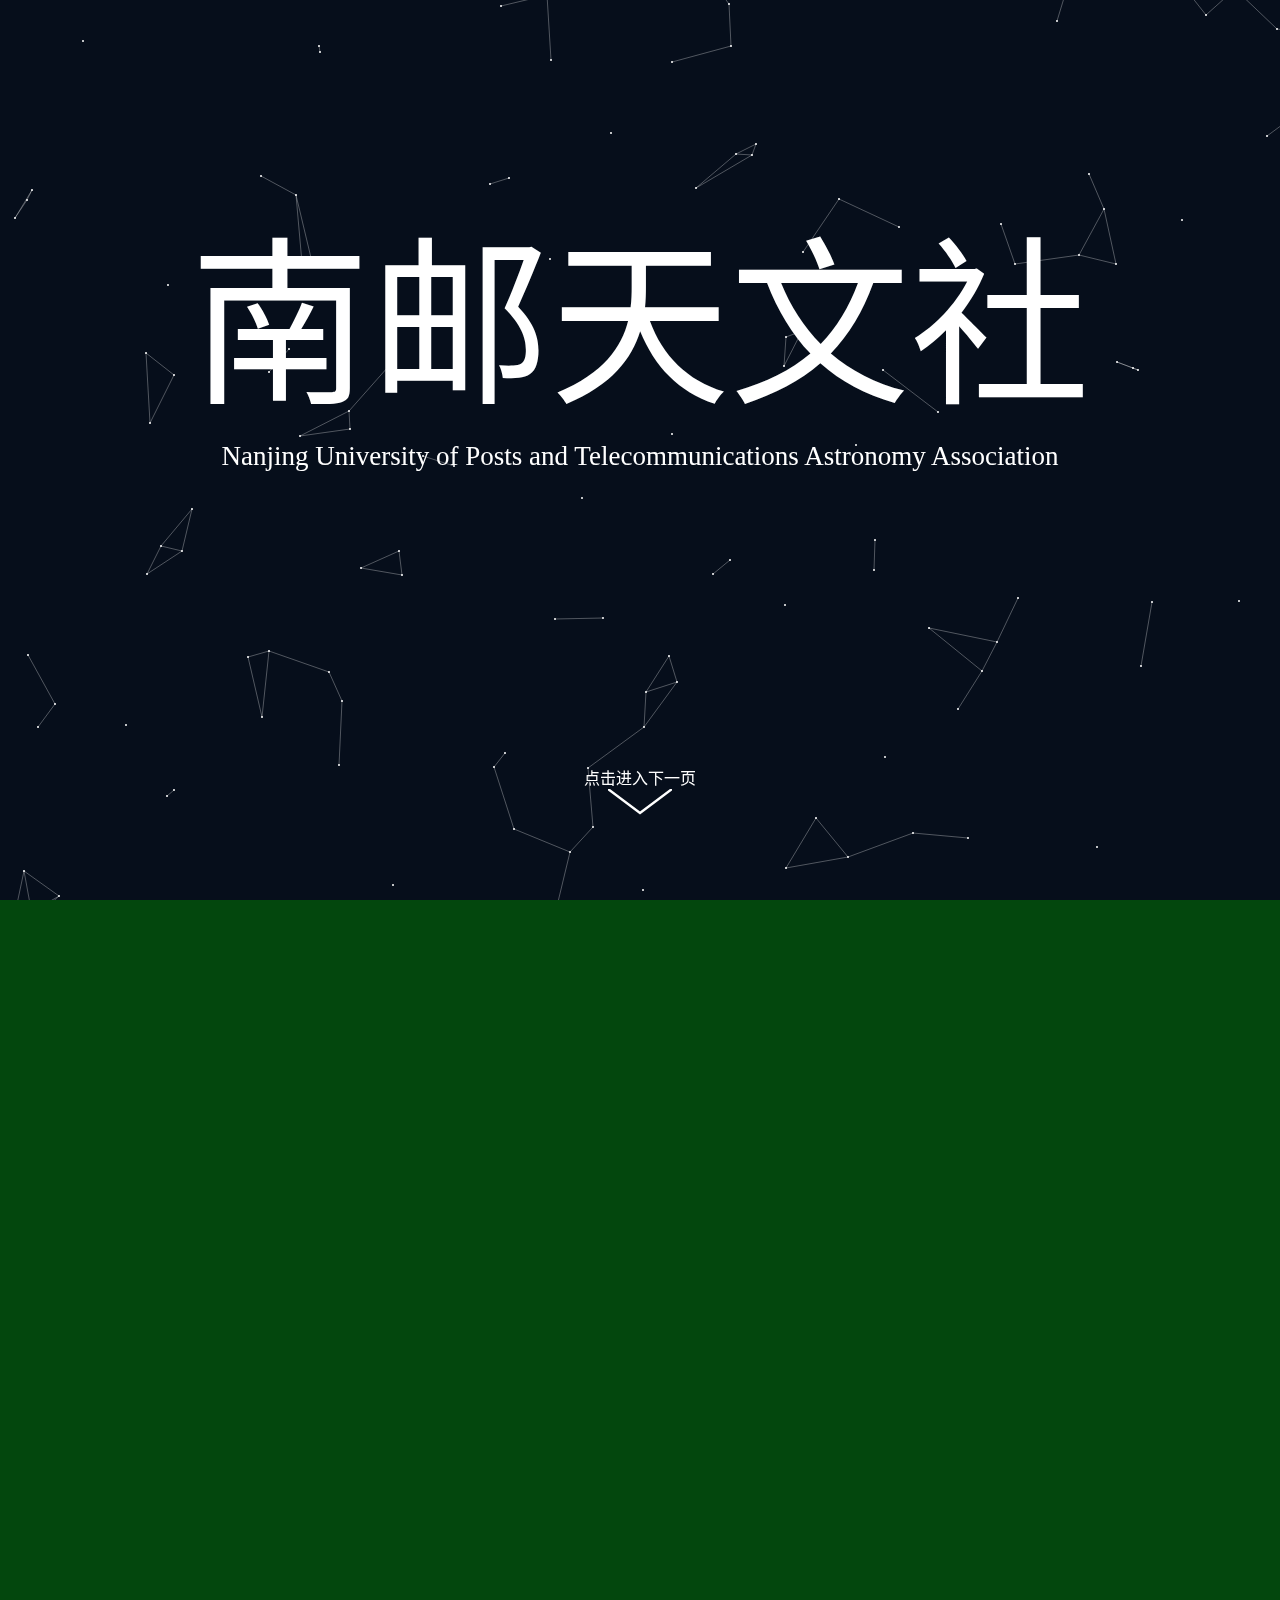
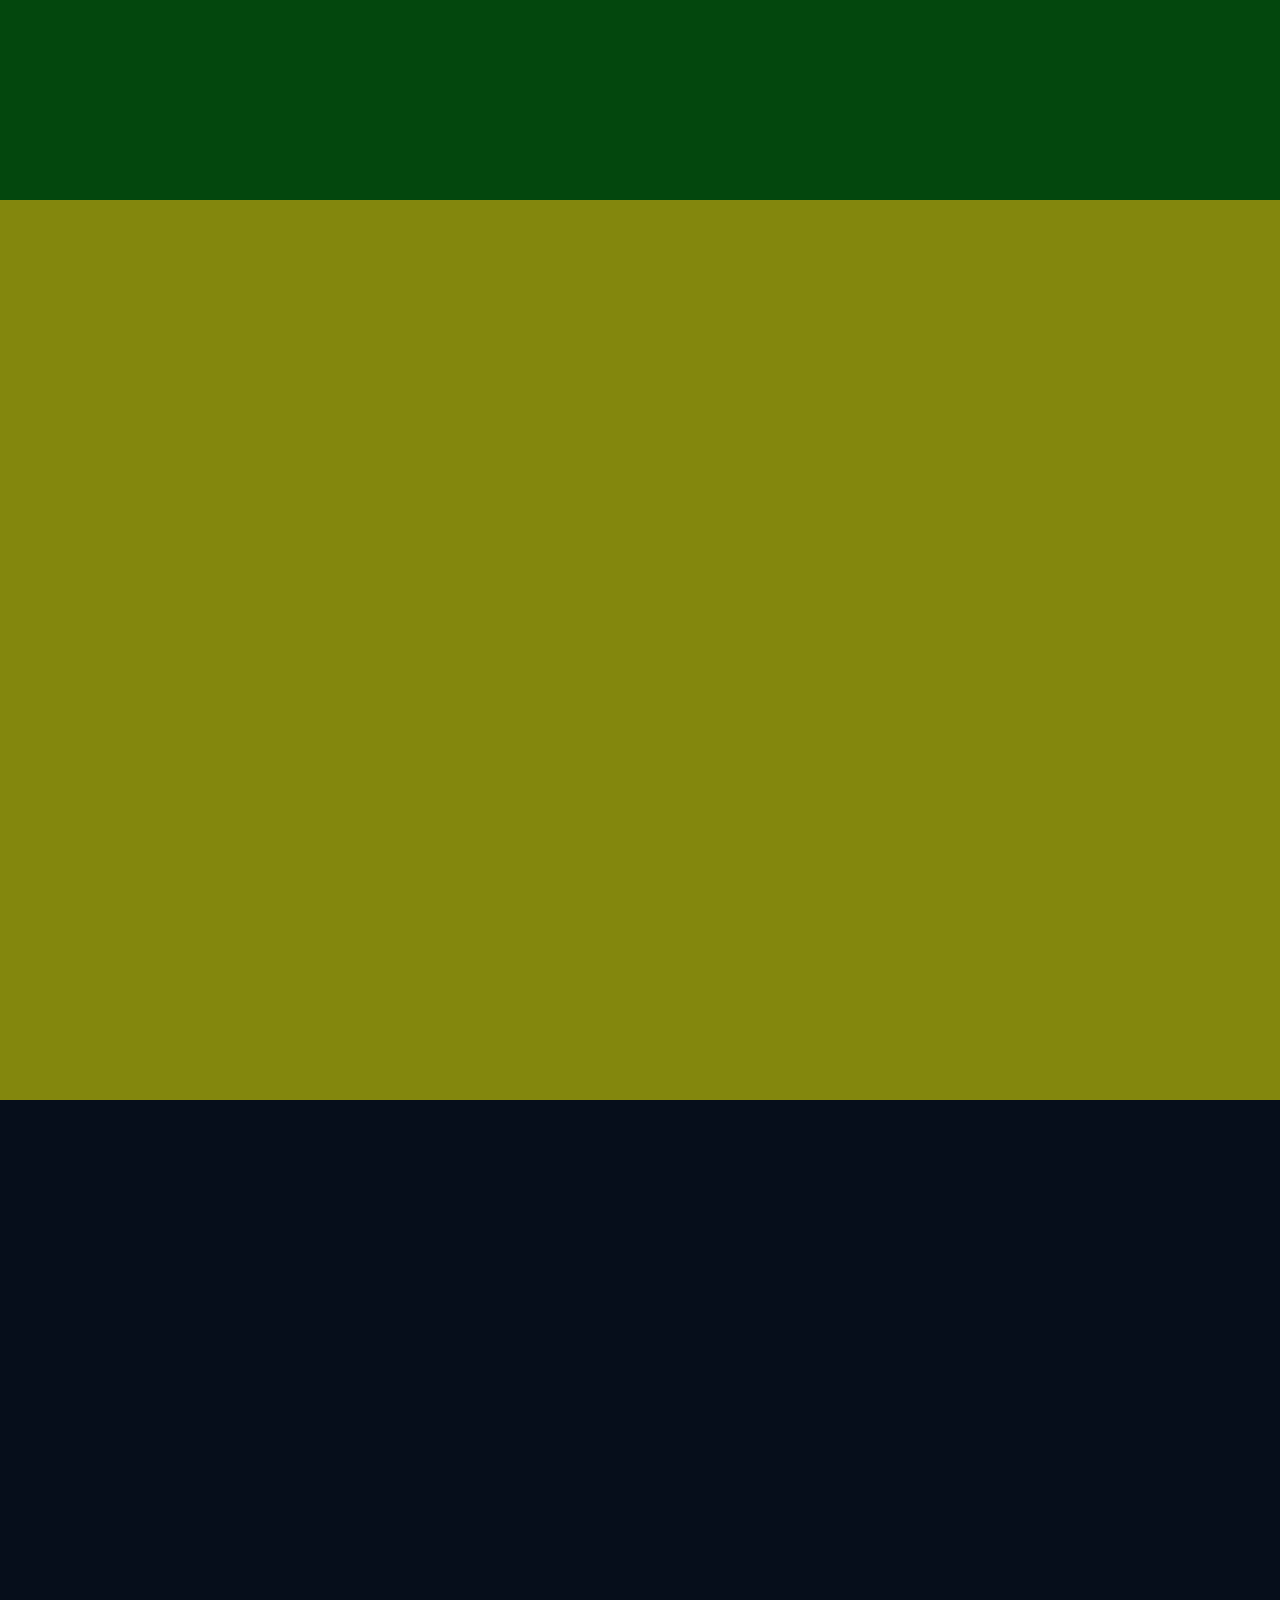
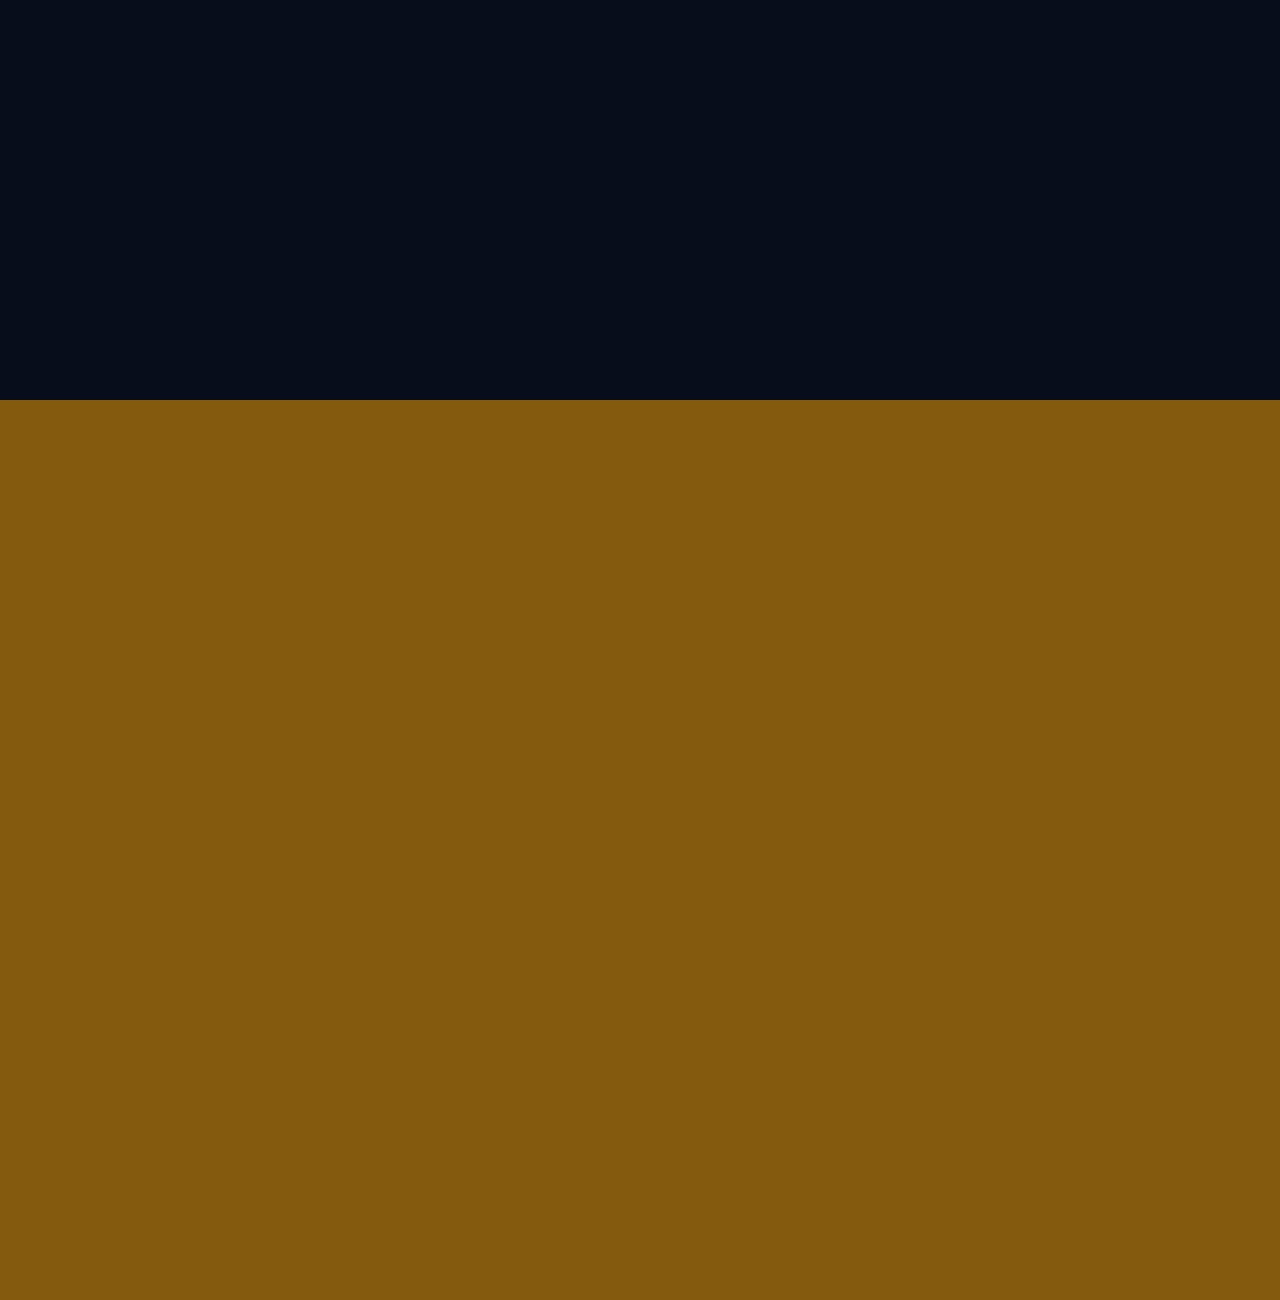
==== commit f3901ddb: "第一页点击跳转写好了" ====
--- a/index.html
+++ b/index.html
@@ -12,6 +12,7 @@
 	<link rel="stylesheet" type="text/css" href="css/navbar.css">
 	<link rel="stylesheet" type="text/css" href="css/block.css">
 	<script type="text/javascript" src="js/mousewheel.js"></script>
+	<script type="text/javascript" src="js/tween.js"></script>
 
 </head>
 <body onscroll="scroll()" onload="load()">
@@ -49,12 +50,13 @@
 			
 		</div>
 		
-		<div class="pg_1_ani">
+		<div id="pg_1_ani" onclick="jump(0, 1)">
 			<span>
 				点击进入下一页
 			</span>
 			<img src="pic/arrow.svg">
 		</div>
+		<script type="text/javascript" src="js/jump.js"></script>
 	</div>
 	<div class="block" style="background-color: green;opacity: 0.5"></div>
 	<div class="block" style="background-color: yellow;opacity: 0.5"></div>
--- a/css/block.css
+++ b/css/block.css
@@ -27,7 +27,7 @@
 	display: block;
 	font-size: 3vh;
 }
-.pg_1_ani{
+#pg_1_ani{
 	cursor: pointer;
 	position:relative;
 	display: block;
@@ -38,7 +38,7 @@
 	padding-left: 45%;
 	height: 10vh;
 }
-.pg_1_ani img{
+#pg_1_ani img{
 	display: block;
 	width: 50%;
 	animation: arrow 1s infinite;
@@ -46,7 +46,7 @@
 	padding-right: 25%;
 }
 
-.pg_1_ani span{
+#pg_1_ani span{
 	font-family: title-font;
 	display: block;
 	width:90%;
